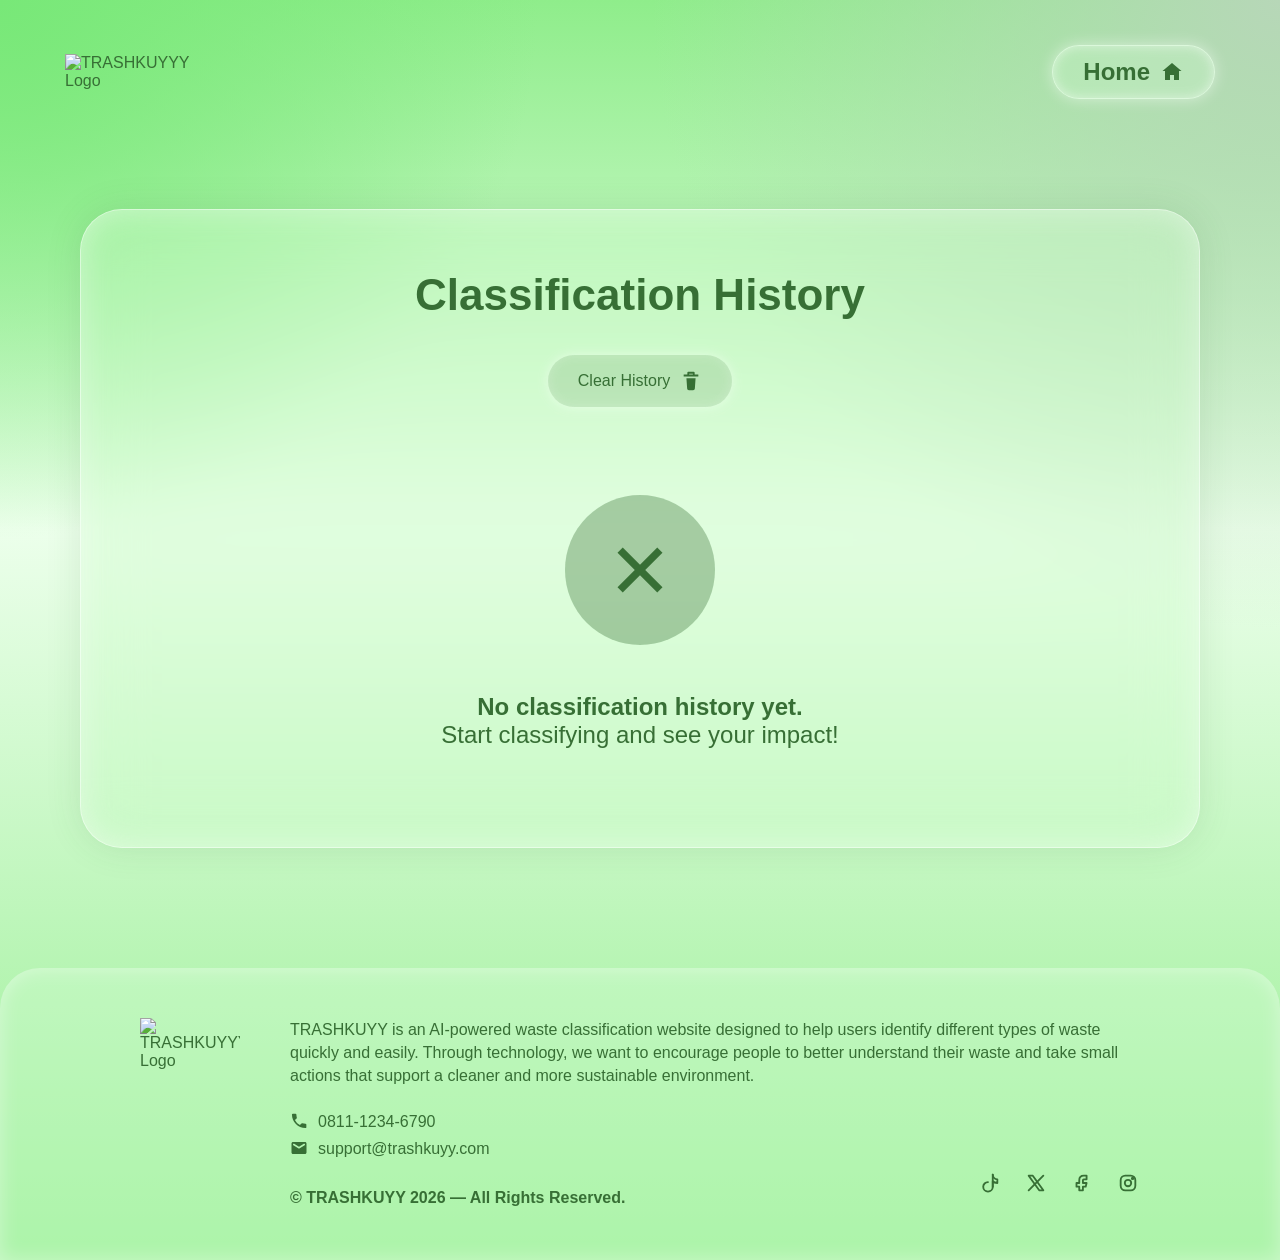
==== frontend/history.html @ 023a02c5 "Update frontend" ====
<!DOCTYPE html>
<html lang="en">
<head>
    <meta charset="UTF-8">
    <meta name="viewport" content="width=device-width, initial-scale=1.0">
    <title>TRASHKUYY - History</title>
    <link rel="stylesheet" href="style.css">
</head>
<body>
    <header class="navbar">
        <img src="Logo.PNG" alt="TRASHKUYYY Logo" class="logo">

    <a href="main.html" class="nav-button">
        Home <span class="nav-icon" id="homeIcon"></span>
    </a>
    </header>

    <main class="main-container">
        <section class="glass-card history-card">
            <h1>Classification History</h1>

            <button type="button" class="primary-btn clear-btn" onclick="clearHistory()">
                Clear History <svg viewBox="0 0 24 24" class="clear-btn-icon">
            <path d="M9 2h6c.6 0 1 .4 1 1v2h4v2H4V5h4V3c0-.6.4-1 1-1zm1 3h4V4h-4v1zm-3 4h10l-.8 11.2c-.1 1-.9 1.8-1.9 1.8H9.7c-1 0-1.8-.8-1.9-1.8L7 9z"/>
        </svg>
            </button>

            <div id="historyList"></div>
        </section>
    </main>

    <footer class="footer">
        <div class="footer-content">
            <img src="Icon.PNG" alt="TRASHKUYYY Logo" class="footer-logo">

            <div class="footer-text">
                <p>
                    TRASHKUYY is an AI-powered waste classification website designed to help users identify different types of waste quickly
                    and easily. Through technology, we want to encourage people to better understand their waste and take small actions that
                    support a cleaner and more sustainable environment.
                </p>

                <div class="footer-contact">
                    <p>
                        <span class="contact-icon">
                            <svg viewBox="0 0 24 24">
                                <path d="M6.6 10.8c1.6 3.1 3.5 5 6.6 6.6l2.2-2.2c.3-.3.8-.4 1.2-.3 1.3.4 2.6.6 4 .6.7 0 1.2.5 1.2 1.2v3.5c0 .7-.5 1.2-1.2 1.2C10.7 21.4 2.6 13.3 2.6 3.4c0-.7.5-1.2 1.2-1.2h3.5c.7 0 1.2.5 1.2 1.2 0 1.4.2 2.7.6 4 .1.4 0 .9-.3 1.2l-2.2 2.2z"/>
                            </svg>
                        </span>
                        0811-1234-6790
                    </p>

                    <p>
                        <span class="contact-icon">
                            <svg viewBox="0 0 24 24">
                                <path d="M20 4H4c-1.1 0-2 .9-2 2v12c0 1.1.9 2 2 2h16c1.1 0 2-.9 2-2V6c0-1.1-.9-2-2-2zm-.4 4.2-7.1 4.4c-.3.2-.7.2-1 0L4.4 8.2c-.5-.3-.6-1-.3-1.5.3-.5 1-.6 1.5-.3L12 10.3l6.4-3.9c.5-.3 1.2-.2 1.5.3.3.5.2 1.2-.3 1.5z"/>
                            </svg>
                        </span>
                        support@trashkuyy.com
                    </p>
                </div>

                <div class="footer-bottom">
                    <p class="copyright">© TRASHKUYY 2026 — All Rights Reserved.</p>

                    <div class="footer-social">
                        <a href="#" aria-label="TikTok">
                            <svg viewBox="0 0 24 24" class="social-icon">
                                <path d="M15 3c.4 3 2.1 5 5 5v4c-2.2 0-4-.7-5-2v6.2A5.2 5.2 0 1 1 9.8 11" />
                                <path d="M15 3v13.2" />
                            </svg>
                        </a>

                        <a href="#" aria-label="X">
                            <svg viewBox="0 0 24 24" class="social-icon x-icon">
                                <path d="M4 4l11.5 16h4.5L8.5 4H4z" />
                                <path d="M4 20L20 4" />
                            </svg>
                        </a>

                        <a href="#" aria-label="Facebook">
                            <svg viewBox="0 0 24 24" class="social-icon">
                                <path d="M14 8h3V4h-3c-3.3 0-5 2-5 5v3H6v4h3v4h4v-4h3l1-4h-4V9c0-.6.4-1 1-1z" />
                            </svg>
                        </a>

                        <a href="#" aria-label="Instagram">
                            <svg viewBox="0 0 24 24" class="social-icon">
                                <rect x="4" y="4" width="16" height="16" rx="5" />
                                <circle cx="12" cy="12" r="3.5" />
                                <circle cx="17" cy="7" r="0.8" />
                            </svg>
                        </a>
                    </div>
                </div>
            </div>
        </div>
    </footer>

    <script src="script.js"></script>
    <script>
        loadHistory();
    </script>
</body>
</html>
---- frontend/style.css ----
@import url('https://api.fontshare.com/v2/css?f[]=satoshi@400,500,700,900&display=swap');

:root {
    --bg: #ECFFEB;
    --light-text: #CDFBCC;
    --dark-text: #376F35;
    --card: rgba(205, 251, 204, 0.228);
    --card-strong: rgba(205, 251, 204, 0.85);
    --green: #376F35;
    --green-light: #46a243;
    --danger: rgba(159, 108, 53, 0.784);
    --linear-gradient-light: linear-gradient(275deg, #48e846, #5aaf59, #48e846);
    --linear-gradient-dark: linear-gradient(275deg, #376F35, #1fbd1c, #376F35);
}

* {
    margin: 0;
    padding: 0;
    box-sizing: border-box;
}

body {
    font-family: 'Satoshi', sans-serif;
    background:
        radial-gradient(circle at top left, #78e878 0%, transparent 30%),
        radial-gradient(circle at top right, #b7d7b8 0%, transparent 35%),
        linear-gradient(180deg, #8fed8b 0%, var(--bg) 42%, #94ee8f 100%);
    min-height: 100vh;
    color: var(--dark-text);
}

.navbar {
    width: min(1150px, 90%);
    margin: 0 auto;
    padding: 45px 0 20px;
    display: flex;
    justify-content: space-between;
    align-items: center;
}

.logo {
    width: 135px;
}

.nav-button {
    text-decoration: none;
    color: var(--dark-text);
    font-size: 24px;
    font-weight: 700;
    padding: 12px 30px;
    border-radius: 999px;
    background: rgba(205, 251, 204, 0.3);
    border: 1.5px solid rgba(236, 255, 235, 0.7);
    box-shadow:
        inset 0 0 12px rgba(255, 255, 255, 0.5),
        0 0 15px rgba(255, 255, 255, 0.5);
}

.main-container {
    width: min(1120px, 92%);
    margin: 0 auto;
}

.hero {
    text-align: center;
    padding: 30px 0 60px;
}

.hero h1 {
    font-size: clamp(46px, 7vw, 72px);
    line-height: 1.15;
    font-weight: 900;
}
.hero-title-1{
    color: var(--light-text);
    text-shadow: 0px 1px 18px rgb(64, 109, 46);
}

.hero-title-2{
    color: var(--dark-text);
}

.hero-title-2-sub {
    display: inline-block;
    line-height: 1.2;
    padding-bottom: 4px;
    background: var(--linear-gradient-dark);
    -webkit-background-clip: text;
    background-clip: text;
    color: rgba(255, 255, 255, 0);
}

.glass-card {
    background: rgba(205, 251, 204, 0.35);
    border-radius: 42px;
    border: 1.5px solid rgba(255, 255, 255, 0.55);

    backdrop-filter: blur(30px);
    -webkit-backdrop-filter: blur(30px);

    box-shadow:
        inset 0 0 30px rgba(255, 255, 255, 0.42),
        0 0 35px rgba(55, 111, 53, 0.13);
}

.glass-card,
.nav-button,
.primary-btn,
.secondary-btn,
.footer-social a{
    transition:
        transform 0.25s ease,
        box-shadow 0.25s ease,
        background 0.5s ease,
        opacity 0.25s ease;
}

.glass-card:hover {
    transform: translateY(-6px);
    box-shadow:
        inset 0 0 35px rgba(255, 255, 255, 0.5),
        0 12px 35px rgba(55, 111, 53, 0.18);
}

.classification-grid {
    display: grid;
    grid-template-columns: 1fr 1.1fr;
    gap: 45px;
    align-items: start;
}

.upload-card,
.result-card {
    padding: 42px 38px;
    min-height: 420px;
}

.upload-card h2,
.result-card h2 {
    text-align: center;
    font-size: 35px;
    font-weight: 700;
    margin-bottom: 28px;
}

.upload-box {
    border: 3px dashed rgba(55, 111, 53, 0.65);
    border-radius: 28px;
    min-height: 290px;
    display: flex;
    flex-direction: column;
    justify-content: center;
    align-items: center;
    gap: 14px;
    cursor: pointer;
    transition:
        background 0.25s ease,
        box-shadow 0.25s ease,
        border-color 0.25s ease;
}

.upload-box:hover{
    border: 3px dashed rgb(55, 111, 53);
}

.upload-box p {
    font-weight: 500;
}

.image-placeholder {
    width: 95px;
    height: 95px;
    border-radius: 14px;
    background: rgba(55, 111, 53, 0.25);
    display: flex;
    align-items: center;
    justify-content: center;
    font-size: 42px;
    color: var(--light-text);
    box-shadow: inset 0 0 12px rgba(255, 255, 255, 0.5);
}

#resultIcon{
    margin-bottom: 15px;
}

.primary-btn,
.secondary-btn {
    border: none;
    border-radius: 999px;
    padding: 15px 30px;
    font-family: inherit;
    font-weight: 500;
    font-size: 16px;
    cursor: pointer;
    background: rgba(205, 251, 204, 0.55);
    box-shadow:
        inset 0 0 12px rgba(255, 255, 255, 0.21),
        0 0 12px rgba(255, 255, 255, 0.45);
}

.primary-btn {
    color: var(--dark-text);
    background: rgba(53, 110, 52, 0.15);
}

.secondary-btn {
    color: var(--dark-text);
    background: rgba(203, 235, 201, 0.493);
}

.primary-btn:disabled {
    opacity: 0.6;
    cursor: not-allowed;
}

.nav-button:hover,
.primary-btn:hover,
.secondary-btn:hover {
    transform: translateY(-5px) scale(1.06);
    background: rgba(205, 251, 204, 0.85);
    box-shadow:
        inset 0 0 16px rgba(255, 255, 255, 0.7),
        0 8px 20px rgba(55, 111, 53, 0.15);
}

input[type="file"] {
    display: none;
}

.preview-section {
    display: none;
}

.preview-image {
    width: 100%;
    height: 255px;
    object-fit: cover;
    border-radius: 26px;
    background: rgba(55, 111, 53, 0.2);
    box-shadow:
        inset 0 0 20px rgba(255, 255, 255, 0.35),
        0 0 18px rgba(255, 255, 255, 0.45);
}

.button-row {
    display: flex;
    justify-content: space-between;
    gap: 25px;
    margin-top: 25px;
}

.button-row button {
    flex: 1;
}

.empty-result {
    min-height: 260px;
    display: flex;
    flex-direction: column;
    align-items: center;
    justify-content: center;
    gap: 10px;
    text-align: center;
    font-weight: 500;
}

.result-content {
    display: none;
    max-height: 430px;
    overflow-y: auto;
    padding-right: 8px;
}

.result-content::-webkit-scrollbar {
    width: 8px;
}

.result-content::-webkit-scrollbar-thumb {
    background: rgba(55, 111, 53, 0.4);
    border-radius: 999px;
}

.category-box {
    border-radius: 34px;
    padding: 28px;
    margin-bottom: 24px;
    box-shadow: 0 2px 20px rgba(236, 255, 235, 0.9);
}

.category-row {
    display: flex;
    align-items: center;
    gap: 24px;
}

.category-icon {
    font-size: 25px;
}

.category-name {
    font-size: 20px;
    font-weight: 900;
}

.category-icon,
.history-icon,
.image-placeholder,
.no-history-icon {
    color: var(--dark-text);
}

.badge {
    display: inline-block;
    padding: 5px 18px;
    background: rgba(55, 111, 53, 0.45);
    color: white;
    border-radius: 999px;
    font-size: 14px;
    margin-top: 10px;
}

.info-section {
    background: rgba(205, 251, 204, 0.7);
    border-radius: 34px;
    padding: 28px;
    margin-bottom: 24px;
    box-shadow: 0 0 14px rgba(236, 255, 235, 0.75);
}

.info-section h3 {
    font-size: 20px;
    margin-bottom: 12px;
}

.info-section p{
    font-size: 15px;
    line-height: 1.45;
}
.info-section li {
    font-size: 15px;
    line-height: 1.45;
    margin-left: 20px;
}

.confidence-bar {
    width: 100%;
    height: 14px;
    border-radius: 999px;
    background: rgba(236, 255, 235, 0.75);
    overflow: hidden;
    margin: 18px 0;
    box-shadow: inset 0 0 8px rgba(55, 111, 53, 0.18);
}

.confidence-fill {
    height: 100%;
    width: 0;
    border-radius: 999px;
    transition: width 0.5s ease;
}

.confidence-text {
    text-align: right;
    font-size: 15px;
    font-weight: 700;
}

.impact-section {
    background: var(--danger);
    border-radius: 34px;
    padding: 28px;
    color: white;
}

.impact-section h3 {
    font-size: 20px;
    margin-bottom: 12px;
}

.impact-section li {
    font-size: 15px;
    line-height: 1.45;
    margin-left: 20px;
}

.error-box {
    display: none;
    margin-top: 24px;
    padding: 26px;
    background: var(--danger);
    border-radius: 28px;
    color: white;
    font-size: 20px;
    font-weight: 700;
    text-align: center;
    box-shadow: 0 0 14px rgba(255, 90, 90, 0.75);
}

.how-to-use {
    margin-top: 60px;
    padding: 42px 80px;
}

.how-title {
    display: flex;
    align-items: center;
    gap: 22px;
}

.how-title h2 {
    font-size: 44px;
    font-weight: 700;
}

.how-title img {
    width: 150px;
}

.how-to-use ol {
    margin-left: 22px;
    font-size: 17px;
    line-height: 1.45;
}

.history-card {
    margin-top: 90px;
    padding: 60px 32px;
    min-height: 620px;
}

.history-card h1 {
    text-align: center;
    font-size: 44px;
    color: var(--dark-text);
    margin-bottom: 35px;
}

.clear-btn {
    display: block;
    margin: 0 auto 50px;
}

.no-history {
    min-height: 330px;
    display: flex;
    flex-direction: column;
    justify-content: center;
    align-items: center;
    gap: 18px;
    text-align: center;
}

.no-history-icon {
    width: 150px;
    height: 150px;
    border-radius: 50%;
    background: rgba(55, 111, 53, 0.35);
    display: flex;
    align-items: center;
    justify-content: center;
    font-size: 82px;
    color: var(--light-text);
    margin-bottom: 30px;
}

.no-history h3 {
    font-size: 24px;
}

.no-history p {
    font-size: 24px;
}

.history-item {
    margin: 28px 0;
    padding: 32px 70px;
    border-radius: 34px;
    display: grid;
    grid-template-columns: 90px 1fr 230px;
    align-items: center;
    gap: 26px;
    background: rgba(205, 251, 204, 0.75);
    box-shadow: 0 0 16px rgba(236, 255, 235, 0.9);
}

.history-item:nth-child(2n) {
    background: rgba(177, 217, 218, 0.75);
}

.history-item:nth-child(3n) {
    background: rgba(215, 190, 202, 0.75);
}

.history-icon {
    font-size: 56px;
}

.history-info h3 {
    font-size: 30px;
}

.history-info p {
    font-size: 16px;
    line-height: 1.45;
}

.history-img {
    width: 230px;
    height: 140px;
    border-radius: 18px;
    object-fit: cover;
    background: rgba(55, 111, 53, 0.2);
    box-shadow: 0 0 14px rgba(236, 255, 235, 0.9);
}

.footer {
    margin-top: 120px;
    padding: 50px 0;
    background: rgba(205, 251, 204, 0.42);
    border-top-left-radius: 40px;
    border-top-right-radius: 40px;
    box-shadow: inset 0 0 20px rgba(255, 255, 255, 0.4);
}

.footer-content {
    width: min(1000px, 88%);
    margin: 0 auto;
    display: flex;
    gap: 50px;
    align-items: flex-start;
}

.footer-logo {
    width: 100px;
}

.footer p {
    font-size: 16px;
    line-height: 1.45;
}

.footer-contact {
    margin: 24px 0;
}

.copyright {
    font-weight: 900;
}

.footer-text {
    flex: 1;
    width: 100%;
}

.footer-contact {
    margin: 24px 0 28px;
}

.footer-contact p {
    display: flex;
    align-items: center;
    gap: 10px;
    margin-bottom: 8px;
    font-size: 16px;
    line-height: 1.2;
}

.contact-icon {
    width: 18px;
    height: 18px;
    display: inline-flex;
    align-items: center;
    justify-content: center;
    flex-shrink: 0;
    color: var(--dark-text);
}

.contact-icon svg {
    width: 100%;
    height: 100%;
    fill: currentColor;
}

.footer-bottom {
    width: 100%;
    display: flex;
    align-items: center;
    justify-content: space-between;
}

.copyright {
    font-weight: 900;
    line-height: 1;
    margin: 0;
}

.footer-social {
    display: flex;
    align-items: center;
    gap: 22px;
    line-height: 1;
}

.footer-social a {
    width: 24px;
    height: 24px;
    color: var(--dark-text);
    display: inline-flex;
    align-items: center;
    justify-content: center;
    text-decoration: none;
}

.footer-social a:hover{
    color: var(--green-light);
    transform: translateY(-1px) scale(1.06);
}

.social-icon {
    width: 22px;
    height: 22px;
    stroke: currentColor;
    fill: none;
    stroke-width: 2;
    stroke-linecap: round;
    stroke-linejoin: round;
    margin-bottom: 30px;
}

@media (max-width: 900px) {
    .navbar {
        width: min(100%, 90%);
        padding: 28px 0 12px;
    }

    .logo {
        width: 90px;
    }

    .nav-button {
        width: 48px;
        height: 48px;
        padding: 0;
        border-radius: 50%;
        font-size: 0;
        display: inline-flex;
        align-items: center;
        justify-content: center;
        gap: 0;
    }

    .nav-icon {
        width: 24px;
        height: 24px;
        display: inline-flex;
        margin-right: 8px;
    }

    .nav-icon .svg-icon {
        width: 24px;
        height: 24px;
    }

    .hero {
        padding: 35px 0 45px;
    }

    .hero h1 {
        font-size: clamp(38px, 11vw, 56px);
        line-height: 1.12;
    }

    .main-container {
        width: min(100%, 92%);
    }

    .classification-grid {
        grid-template-columns: 1fr;
        gap: 35px;
    }

    .upload-card,
    .result-card {
        padding: 34px 26px;
        min-height: auto;
    }

    .upload-card h2,
    .result-card h2 {
        font-size: 30px;
    }

    .upload-box {
        min-height: 250px;
    }

    .button-row {
        flex-direction: column;
        gap: 14px;
    }

    .preview-image {
        height: 230px;
    }

    .how-to-use {
        padding: 35px 28px;
        margin-top: 45px;
    }

    .how-title {
        display: flex;
        align-items: center;
        justify-content: center;
        gap: 22px;
        text-align: center;
        margin-bottom: 24px;
    }

    .how-title h2 {
        font-size: 34px;
    }

    .how-title img {
        width: 110px;
    }

    .how-to-use ol {
        font-size: 15px;
        margin-left: 18px;
    }

    .history-card {
        margin-top: 55px;
        padding: 42px 24px;
    }

    .history-card h1 {
        font-size: 34px;
    }

    .history-item {
        grid-template-columns: 1fr;
        text-align: center;
        padding: 30px 24px;
        gap: 20px;
    }

    .history-icon {
        margin: 0 auto;
    }

    .history-img {
        width: 100%;
        max-width: 260px;
        height: 150px;
        margin: 0 auto;
    }

    .no-history h3,
    .no-history p {
        font-size: 20px;
    }

    .footer {
        margin-top: 80px;
        padding: 40px 0;
    }

    .footer-content {
        width: min(100%, 88%);
        flex-direction: column;
        align-items: center;
        text-align: center;
        gap: 28px;
        padding-bottom: 0;
    }

    .footer-logo {
        width: 85px;
    }

    .footer-text {
        width: 100%;
    }

    .footer-contact {
        margin: 22px 0;
    }

    .footer-contact p {
        justify-content: center;
        font-size: 15px;
    }

    .footer-bottom {
        flex-direction: column;
        justify-content: center;
        align-items: center;
        gap: 22px;
        margin-top: 28px;
    }

    .copyright {
        line-height: 1.4;
        text-align: center;
    }

    .footer-social {
        position: static;
        margin-top: 0;
        justify-content: center;
        gap: 22px;
    }

    .social-icon {
        margin-bottom: 0;
    }
}

@media (max-width: 500px){
    .logo{
        width: 50px;
    }
}

.svg-icon {
    width: 100%;
    height: 100%;
    display: block;
    fill: currentColor;
    stroke: none;
}

.clear-btn {
    display: flex;
    align-items: center;
    justify-content: center;
    gap: 10px;
    margin: 0 auto 50px;
}

.clear-btn-icon {
    width: 22px;
    height: 22px;
    fill: currentColor;
}

.category-icon,
.history-icon,
.image-placeholder,
.no-history-icon {
    color: var(--dark-text);
}

.category-icon {
    width: 70px;
    height: 70px;
}

.history-icon {
    width: 70px;
    height: 70px;
}

.image-placeholder .svg-icon {
    width: 58px;
    height: 58px;
}

.no-history-icon .svg-icon {
    width: 90px;
    height: 90px;
}

.nav-button {
    display: inline-flex;
    align-items: center;
    gap: 10px;
}

.nav-icon {
    width: 24px;
    height: 24px;
    display: inline-flex;
}

.nav-icon .svg-icon {
    width: 24px;
    height: 24px;
}
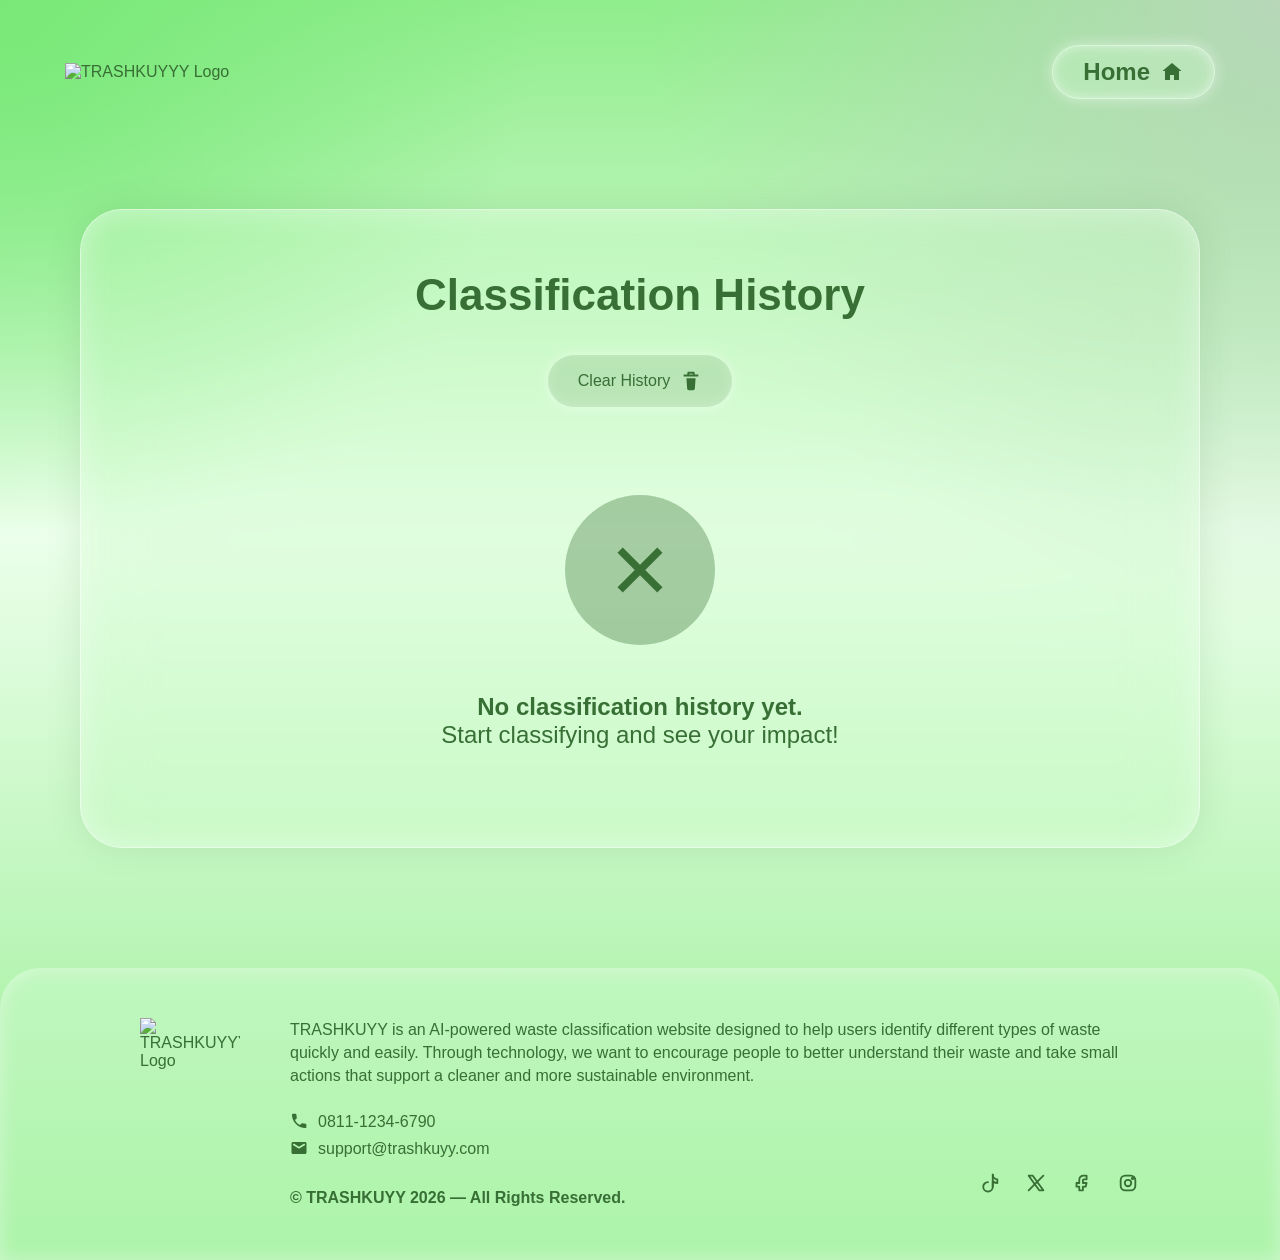
==== commit 056c0c16: "Update navbar di history" ====
--- a/frontend/history.html
+++ b/frontend/history.html
@@ -8,7 +8,10 @@
 </head>
 <body>
     <header class="navbar">
-        <img src="Logo.PNG" alt="TRASHKUYYY Logo" class="logo">
+        <picture>
+            <source media="(max-width: 500px)" srcset="Icon.PNG">
+            <img src="Logo.PNG" alt="TRASHKUYYY Logo" class="logo">
+        </picture>
 
     <a href="main.html" class="nav-button">
         Home <span class="nav-icon" id="homeIcon"></span>
@@ -20,9 +23,10 @@
             <h1>Classification History</h1>
 
             <button type="button" class="primary-btn clear-btn" onclick="clearHistory()">
-                Clear History <svg viewBox="0 0 24 24" class="clear-btn-icon">
-            <path d="M9 2h6c.6 0 1 .4 1 1v2h4v2H4V5h4V3c0-.6.4-1 1-1zm1 3h4V4h-4v1zm-3 4h10l-.8 11.2c-.1 1-.9 1.8-1.9 1.8H9.7c-1 0-1.8-.8-1.9-1.8L7 9z"/>
-        </svg>
+                Clear History 
+                <svg viewBox="0 0 24 24" class="clear-btn-icon">
+                    <path d="M9 2h6c.6 0 1 .4 1 1v2h4v2H4V5h4V3c0-.6.4-1 1-1zm1 3h4V4h-4v1zm-3 4h10l-.8 11.2c-.1 1-.9 1.8-1.9 1.8H9.7c-1 0-1.8-.8-1.9-1.8L7 9z"/>
+                </svg>
             </button>
 
             <div id="historyList"></div>
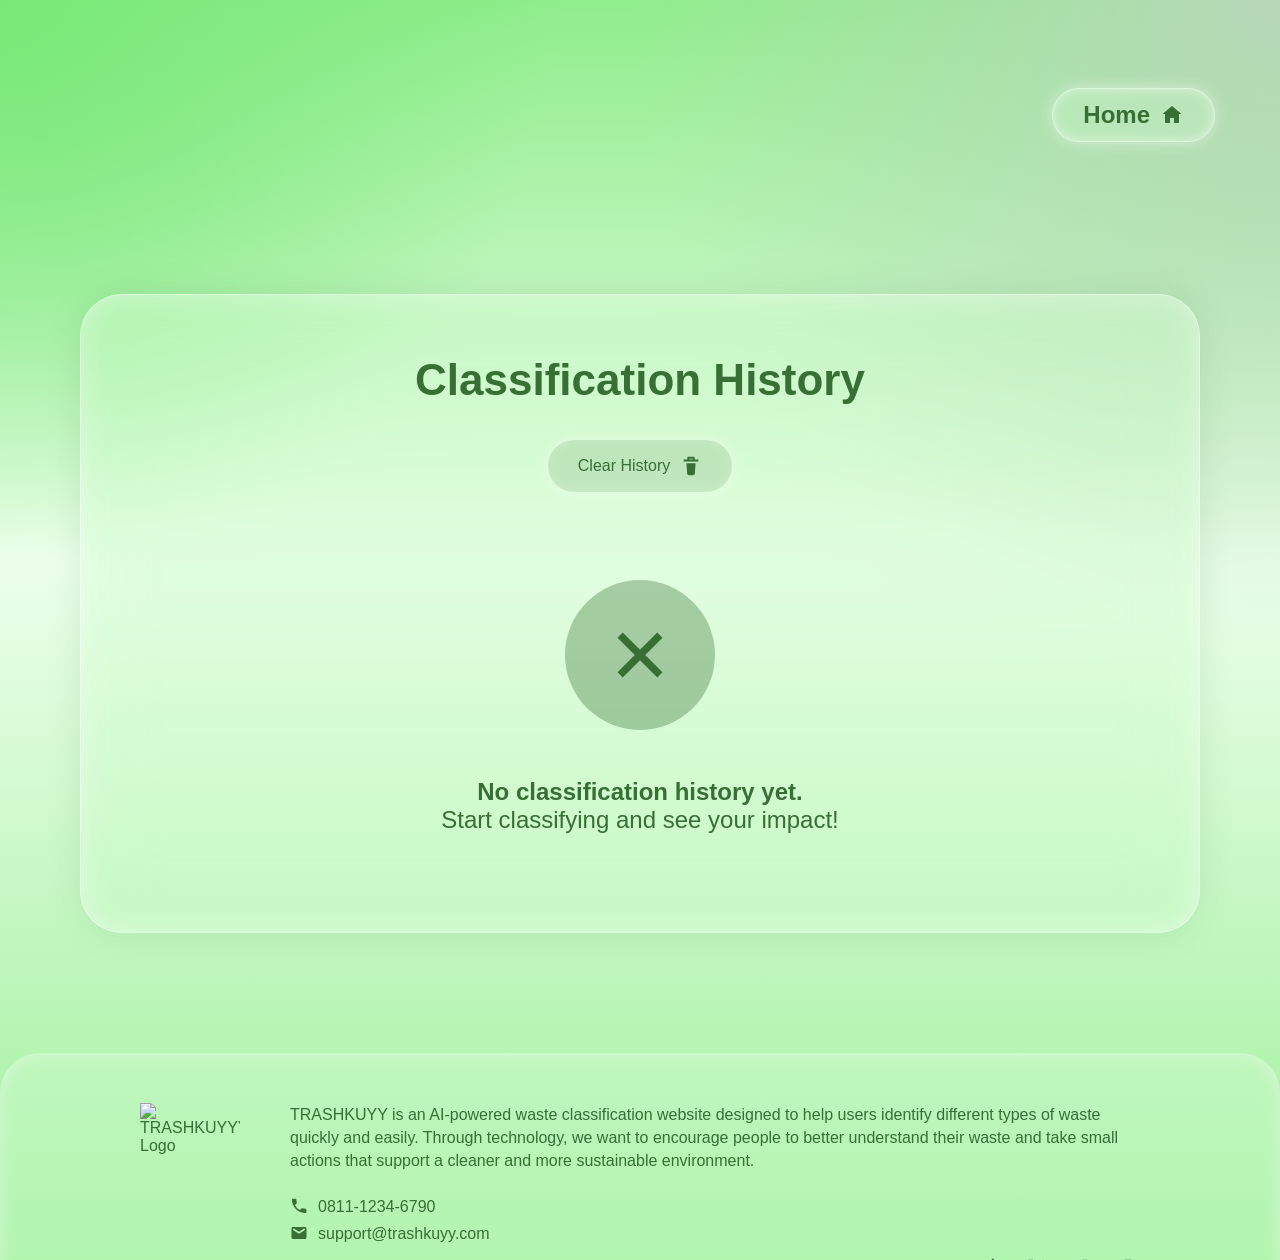
==== commit 9497f1e0: "Logo fixed" ====
--- a/frontend/history.html
+++ b/frontend/history.html
@@ -4,16 +4,18 @@
     <meta charset="UTF-8">
     <meta name="viewport" content="width=device-width, initial-scale=1.0">
     <title>TRASHKUYY - History</title>
+
+    <link rel="icon" type="image/png" href="Favicon1.png">
     <link rel="stylesheet" href="style.css">
 </head>
 <body>
     <header class="navbar">
         <picture>
-            <source media="(max-width: 500px)" srcset="Icon.PNG">
+            <source media="(max-width: 500px)" srcset="Icon.png">
             <img src="Logo.PNG" alt="TRASHKUYYY Logo" class="logo">
         </picture>
 
-    <a href="main.html" class="nav-button">
+    <a href="/home" class="nav-button">
         Home <span class="nav-icon" id="homeIcon"></span>
     </a>
     </header>
@@ -35,7 +37,7 @@
 
     <footer class="footer">
         <div class="footer-content">
-            <img src="Icon.PNG" alt="TRASHKUYYY Logo" class="footer-logo">
+            <img src="Icon.png" alt="TRASHKUYYY Logo" class="footer-logo">
 
             <div class="footer-text">
                 <p>
@@ -65,7 +67,7 @@
                 </div>
 
                 <div class="footer-bottom">
-                    <p class="copyright">© TRASHKUYY 2026 — All Rights Reserved.</p>
+                    <p class="copyright">© TRASHKUYY 2025 — All Rights Reserved.</p>
 
                     <div class="footer-social">
                         <a href="#" aria-label="TikTok">
@@ -101,7 +103,7 @@
         </div>
     </footer>
 
-    <script src="script.js"></script>
+    <script src="script.js?v=2"></script>
     <script>
         loadHistory();
     </script>
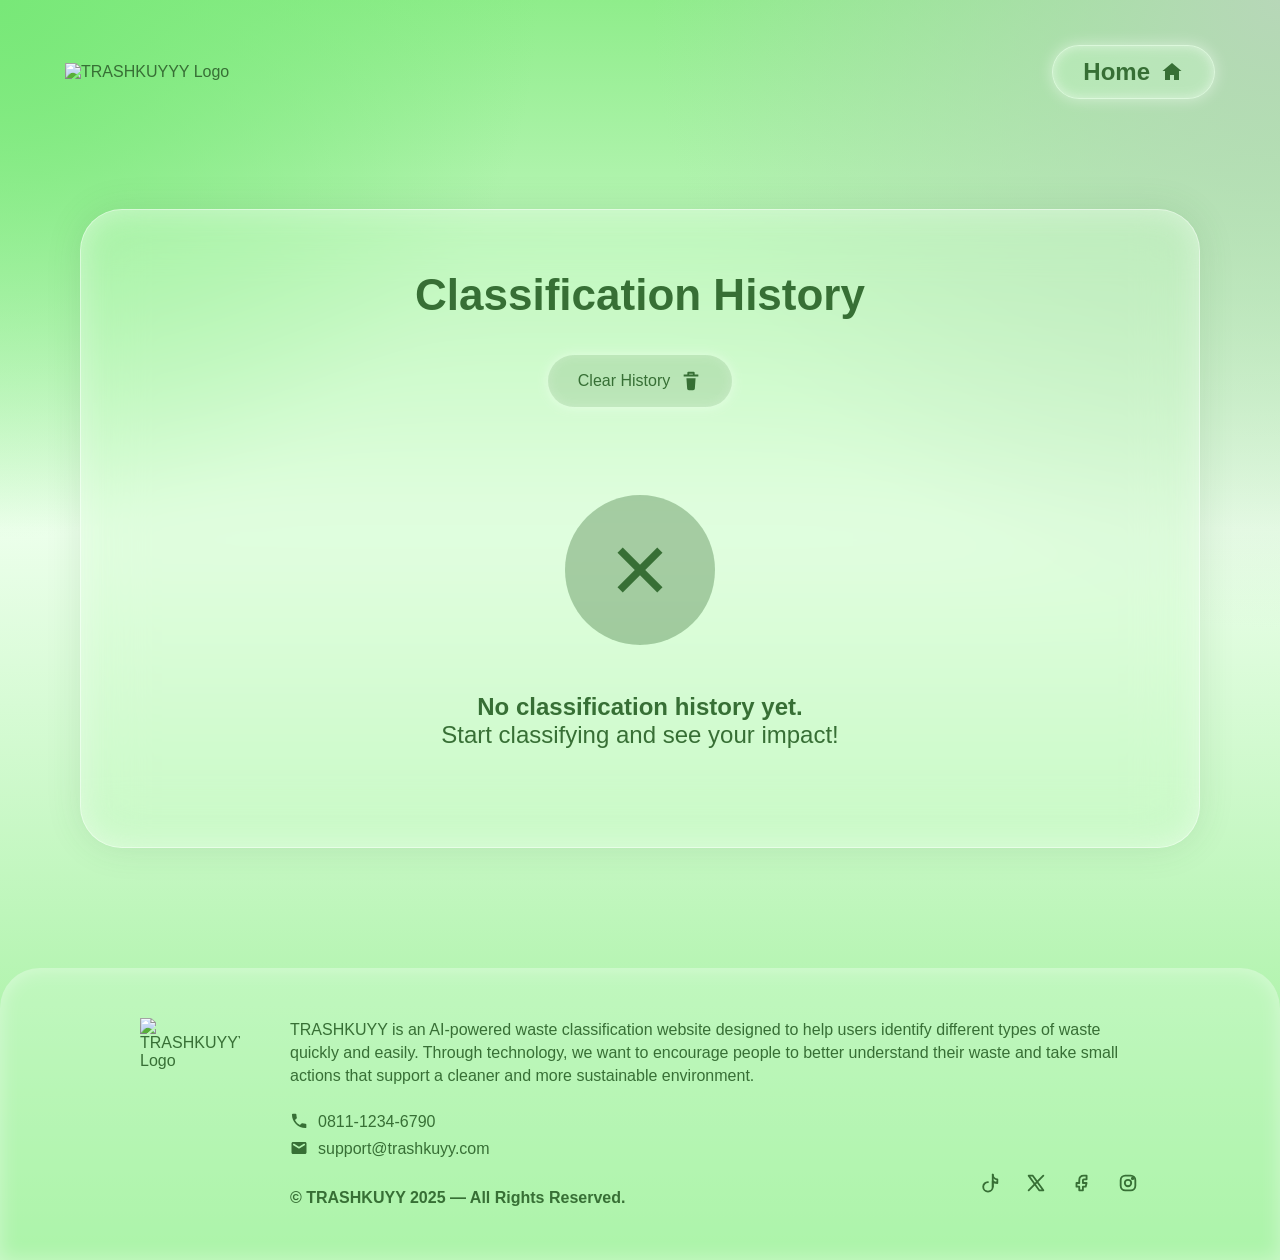
==== commit bc958826: "Logo fixed pt.2" ====
--- a/frontend/history.html
+++ b/frontend/history.html
@@ -12,7 +12,7 @@
     <header class="navbar">
         <picture>
             <source media="(max-width: 500px)" srcset="Icon.png">
-            <img src="Logo.PNG" alt="TRASHKUYYY Logo" class="logo">
+            <img src="Logo.png" alt="TRASHKUYYY Logo" class="logo">
         </picture>
 
     <a href="/home" class="nav-button">
